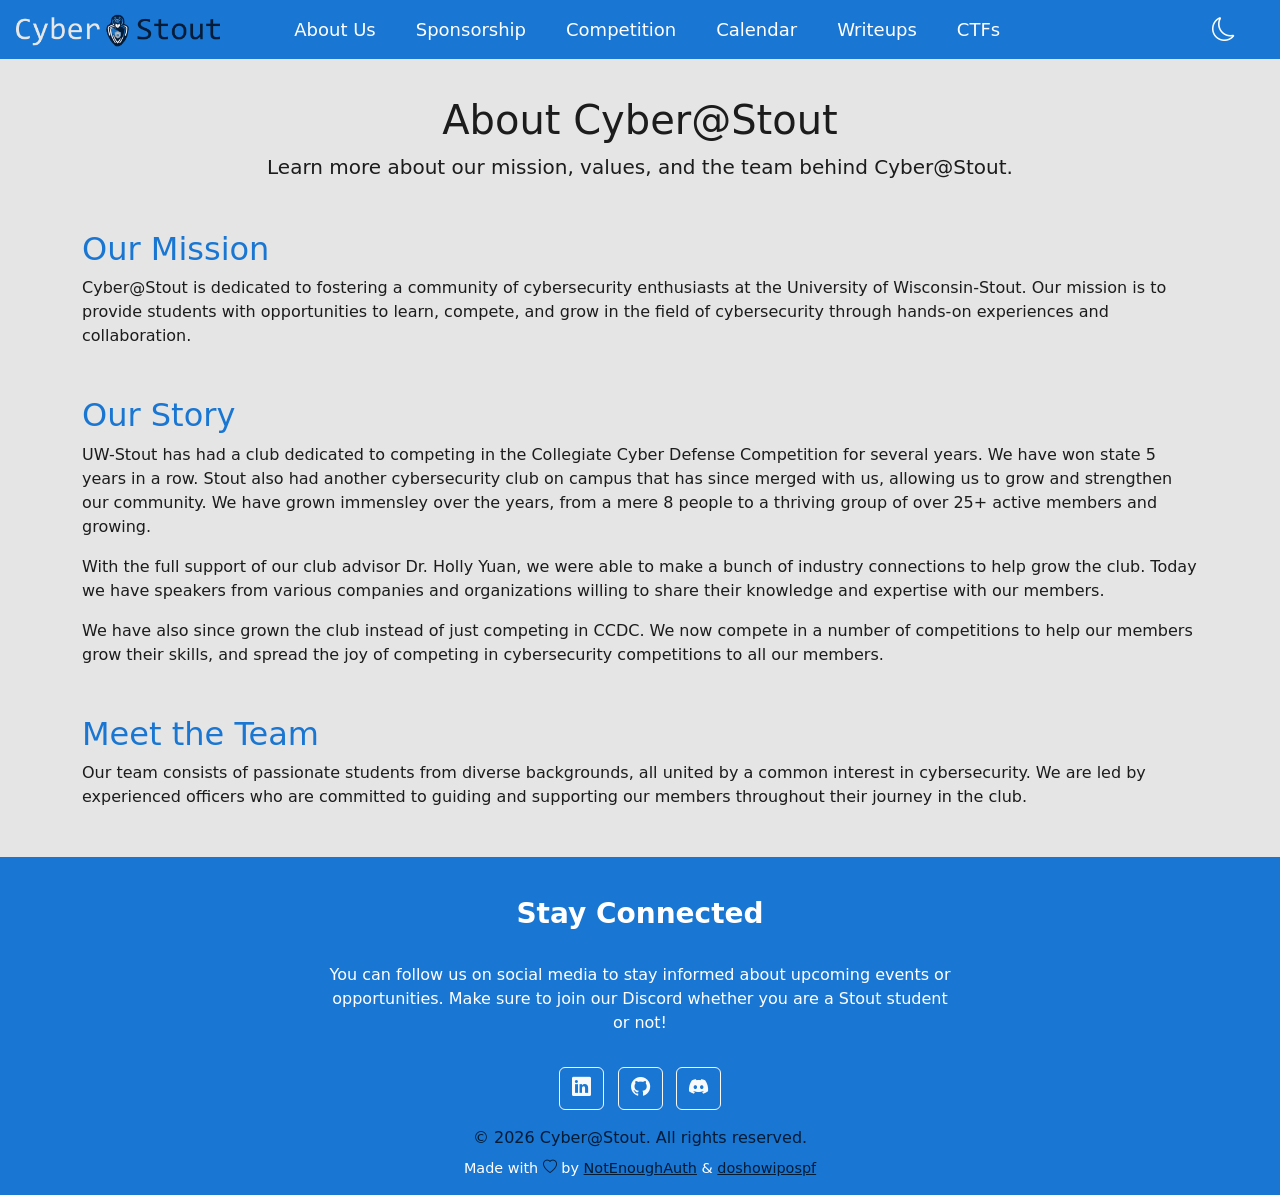
==== docs/about/index.html @ 00d7f24e "Add About page and update navigation links; enhance styles and meta tags" ====
<!DOCTYPE html>
<html lang="en">

<head>
    <meta charset="UTF-8">
    <meta name="viewport" content="width=device-width, initial-scale=1.0">
    <meta name="viewport" content="width=device-width, initial-scale=1.0">
    <meta property="og:url" content="https://cyberatstout.org/index.html" />
    <meta property="og:type" content="website" />
    <meta property="og:title" content="Cyber@Stout - Stout Collegiate Cyber Defense Club" />
    <meta property="og:description"
        content="The University of Wisconsin Stout's Premier Collegiate Cyber Defense Club - Learn cybersecurity fundamentals, compete in national competitions, network with industry professionals, and join our thriving community of security enthusiasts and researchers." />
    <meta property="og:image" content="https://cyberatstout.org/assets/ccdl_banner_white.png" />
    <meta name="twitter:card" content="summary_large_image" />
    <meta name="twitter:site" content="@CyberStout" />
    <meta name="twitter:creator" content="@CyberStout" />
    <meta name="twitter:title" content="Cyber@Stout - Stout's Collegiate Cyber Defense Club" />
    <meta name="twitter:description"
        content="The University of Wisconsin Stout's Premier Collegiate Cyber Defense Club - Learn cybersecurity fundamentals, compete in national competitions, network with industry professionals, and join our thriving community of security enthusiasts and researchers." />
    <meta name="twitter:image" content="https://cyberatstout.org/assets/ccdl_banner_white.png" />
    <link rel="canonical" href="https://cyberatstout.org/index.html" />
    <meta name="description"
        content="Support the Cyber@Stout Collegiate Cyber Defense Competition Club by becoming a sponsor. Help fund our students and our mission to educate the community about computer security." />
    <title>About | Cyber@Stout</title>
    <link rel="icon" type="image/x-icon" href="../branding/favicon_all/favicon.ico" sizes="32x32">
    <link rel="shortcut icon" href="../branding/favicon_all/favicon.ico" type="image/x-icon">
    <link rel="icon" href="../branding/favicon_all/icon.svg" type="image/svg+xml">
    <link rel="apple-touch-icon" href="../branding/favicon_all/apple-touch-icon.png"><!-- 180×180 -->
    <link rel="manifest" href="../branding/favicon_all/site.webmanifest">
    <meta name="viewport" content="width=device-width, initial-scale=1">
    <link rel="stylesheet" href="https://cdn.jsdelivr.net/npm/bootstrap@5.3.8/dist/css/bootstrap.min.css" />
    <link rel="stylesheet" href="https://cdn.jsdelivr.net/npm/bootstrap-icons@1.5.0/font/bootstrap-icons.css" />
    <link rel="stylesheet" href="../css/mainstyle.css">
    <script>
        function toggleNavbar() {
            const navbar = document.querySelector(".navbar-collapse");
            const navbarFull = document.getElementById("navbar");
            if (navbar.classList.contains("show")) {
                navbar.classList.remove("show");
                if (window.scrollY == 0) {
                    navbarFull.classList.remove("scrolled");
                }
            } else {
                navbar.classList.add("show");
                navbarFull.classList.add("scrolled");
            }
        }
    </script>
</head>

<header>
    <nav id="navbar" class="navbar navbar-expand-lg navbar-dark fixed-top justify-content-center">
        <div class="collapse navbar-collapse justify-content-center" id="navbarNav">
            <ul class="navbar-nav">
                <li class="navbar-item">
                    <a href="." class="nav-link">About Us</a>
                </li>
                <li class="navbar-item">
                    <a href="../sponsorship" class="nav-link">Sponsorship</a>
                </li>
                <li class="navbar-item">
                    <a href="../competition" class="nav-link">Competition</a>
                </li>
                <li class="navbar-item">
                    <a href="../calendar" class="nav-link">Calendar</a>
                </li>
                <li class="navbar-item">
                    <a href="../writeups" class="nav-link">Writeups</a>
                </li>
                <li class="navbar-item">
                    <a href="../ctf" class="nav-link">CTFs</a>
                </li>
            </ul>
        </div>
        <div class="navbar-brand">
            <a href="../">
                <img id="logo" src="branding/cyberstout_banner_3.png" alt="Logo">
            </a>
        </div>
        <button class="navbar-toggler" type="button" data-toggle="collapse" data-target="#navbarNav"
            aria-controls="navbarNav" aria-expanded="false" aria-label="Toggle navigation" onclick="toggleNavbar()">
            <span class="navbar-toggler-icon"></span>
        </button>
        <button id="theme-toggle"
            style="position: absolute; right: 1.5rem; background: none; border: none; color: #fff; font-size: 1.5rem; cursor: pointer; top: 0; bottom: 0; height: 100%;">
            <i class="bi bi-moon"></i>
        </button>
    </nav>
    <script>
        const toggle = document.getElementById('theme-toggle');
        const root = document.documentElement;

        // Set the initial theme icon based on the current theme
        const currentTheme = localStorage.getItem('theme') || (window.matchMedia("(prefers-color-scheme: dark)").matches ? "dark" : "light");
        toggle.innerHTML = currentTheme === 'dark' ? '<i class="bi bi-sun"></i>' : '<i class="bi bi-moon"></i>';

        if (root.getAttribute('data-theme') === null) {
            const prefersDark = window.matchMedia && window.matchMedia('(prefers-color-scheme: dark)').matches;
            root.setAttribute('data-theme', prefersDark ? 'dark' : 'light');
        }

        toggle.addEventListener('click', () => {
            const currentTheme = root.getAttribute('data-theme');
            const newTheme = currentTheme === 'dark' ? 'light' : 'dark';
            root.setAttribute('data-theme', newTheme);
            localStorage.setItem('theme', newTheme);
            toggle.innerHTML = newTheme === 'dark' ? '<i class="bi bi-sun"></i>' : '<i class="bi bi-moon"></i>';
        });
    </script>
    <script>
        function updateLogo() {
            const theme = document.documentElement.getAttribute('data-theme');
            const logo = document.getElementById('logo');
            if (theme === 'dark') {
                logo.src = '../branding/cyberstout_banner_2.png';
            } else {
                logo.src = '../branding/cyberstout_banner_3.png';
            }
        }
        updateLogo();
        document.getElementById('theme-toggle').addEventListener('click', () => {
            setTimeout(updateLogo, 0);
        });
    </script>
</header>


<body>
    <main class="container my-5 pt-5">
        <div class="text-center mb-5">
            <h1>About Cyber@Stout</h1>
            <p class="lead">Learn more about our mission, values, and the team behind Cyber@Stout.</p>
        </div>

        <section class="mb-5">
            <h2 class="header-color">Our Mission</h2>
            <p>Cyber@Stout is dedicated to fostering a community of cybersecurity enthusiasts at the University of
                Wisconsin-Stout. Our mission is to provide students with opportunities to learn, compete, and grow in
                the field of cybersecurity through hands-on experiences and collaboration.</p>
        </section>

        <section class="mb-5">
            <h2 class="header-color">Our Story</h2>
            <p>UW-Stout has had a club dedicated to competing in the Collegiate Cyber Defense Competition for several
                years. We have won state 5 years in a row. Stout also had another cybersecurity club on campus that has
                since merged with us, allowing us to grow and strengthen our community. We have grown immensley over the
                years, from a mere 8 people to a thriving group of over 25+ active members and growing.</p>
            <p>With the full support of our club advisor Dr. Holly Yuan, we were able to make a bunch of industry
                connections to help grow the club. Today we have speakers from various companies and organizations
                willing to share their knowledge and expertise with our members.</p>
            <p>We have also since grown the club instead of just competing in CCDC. We now compete in a number of
                competitions to help our members grow their skills, and spread the joy of competing in cybersecurity
                competitions to all our members.</p>
        </section>

        <section class="mb-5">
            <h2 class="header-color">Meet the Team</h2>
            <p>Our team consists of passionate students from diverse backgrounds, all united by a common interest in
                cybersecurity. We are led by experienced officers who are committed to guiding and supporting our
                members
                throughout their journey in the club.</p>
        </section>
    </main>
</body>

<footer>
    <div class="text-center pt-4 ">
        <h3><b>Stay Connected</b></h3>
        <p class="col-sm-8 col-lg-6" style="width: 50%; margin: 0 auto; margin-top: 2rem;">You can follow us on social
            media
            to stay
            informed about
            upcoming events or
            opportunities.
            Make sure to join our
            Discord whether you are a Stout student or not!</p>
        <div style="margin-bottom: 1rem; margin-top: 2rem;">
            <a href="https://www.linkedin.com/company/cyberstout/" target="_blank" class="btn btn-outline-light mx-1"
                style="display: inline-flex; align-items: center;">
                <i class="bi bi-linkedin" style="font-size: 1.2rem;"></i>
            </a>
            <a href="https://github.com/UWStout-CCDC" target="_blank" class="btn btn-outline-light mx-1"
                style="display: inline-flex; align-items: center;">
                <i class="bi bi-github" style="font-size: 1.2rem;"></i>
            </a>
            <a href="https://discord.gg/WnM73rQFCY" target="_blank" class="btn btn-outline-light mx-1"
                style="display: inline-flex; align-items: center;">
                <i class="bi bi-discord" style="font-size: 1.2rem;"></i>
            </a>
        </div>
        <p style="margin-bottom: 0.5rem; color: var(--color-text-primary);">&copy;
            <script>document.write(new Date().getFullYear())</script> Cyber@Stout. All rights reserved.
        </p>
        <p style="margin: 0; margin-bottom: 0; font-size: 0.9rem;">Made with <i class="bi bi-heart"
                style="color: var(--color-text-primary);"></i>
            by <a href="https://github.com/NotEnoughAuth" target="_blank"
                style="color: var(--color-text-primary);">NotEnoughAuth</a> &amp;
            <a href="https://github.com/doshowipospf" target="_blank"
                style="color: var(--color-text-primary);">doshowipospf</a>
        </p>
    </div>
</footer>

</html>
---- docs/css/mainstyle.css ----
/* Base theme variables */
:root {
  --color-bg: #E5E5E5;
  /* Light background */
  --color-bg-secondary: #FFFFFF;
  --color-text: #1C1C1C;
  /* Primary text */
  --color-text-secondary: #333333;
  --color-accent: #1976D2;
  /* Cyber blue */
  --color-accent-secondary: #00B8D9;
  /* Optional cyan accent */
  --color-nav-bg: var(--color-accent);
  --color-text-primary: #001B36;
}

/* Automatically apply dark mode if user's OS prefers it */
@media (prefers-color-scheme: dark) {
  :root {
    --color-bg: #040f18;
    --color-bg-secondary: #001B36;
    --color-text: #E5E5E5;
    --color-text-secondary: #CCCCCC;
    --color-accent: #1976D2;
    --color-accent-secondary: #00B8D9;
    --color-nav-bg: #07141f;
    --color-text-primary: #1976D2;
  }
}

/* Dark theme override */
[data-theme="dark"] {
  --color-bg: #040f18;
  --color-bg-secondary: #001B36;
  --color-text: #E5E5E5;
  --color-text-secondary: #CCCCCC;
  --color-accent: #1976D2;
  --color-accent-secondary: #00B8D9;
  --color-nav-bg: #07141f;
  --color-text-primary: #1976D2;
}

[data-theme="light"] {
  --color-bg: #E5E5E5;
  /* Light background */
  --color-bg-secondary: #FFFFFF;
  --color-text: #1C1C1C;
  /* Primary text */
  --color-text-secondary: #333333;
  --color-accent: #1976D2;
  /* Cyber blue */
  --color-accent-secondary: #00B8D9;
  /* Optional cyan accent */
  --color-nav-bg: var(--color-accent);
  --color-text-primary: #001B36;
}

body {
  background-color: var(--color-bg) !important;
  color: var(--color-text) !important;
  transition: background-color 0.3s ease, color 0.3s ease !important;
  overflow-x: hidden;
}

button {
  background: var(--color-accent);
  color: #fff;
  border: none;
  padding: 10px 20px;
  border-radius: 8px;
  cursor: pointer;
}

* {
  transition: background-color 0.3s ease, color 0.3s ease;
}



/* Make sure the body and html take up full height */
html,
body {
  height: 100%;
  margin: 0;
}

/* Wrapper uses flexbox to push footer down */
.wrapper {
  display: flex;
  flex-direction: column;
  min-height: 100vh;
  /* full viewport height */
}

/* Main takes up all the available space */
main {
  flex: 1;
}

/* Footer styling */
footer {
  background: var(--color-nav-bg);
  color: #fff;
  text-align: center;
  padding: 1rem;
}

/* body {
  background: linear-gradient(to bottom, #0a0f14, #0d131a);
} */


.hero-logo {
  filter: drop-shadow(0 0 20px rgba(0, 123, 255, 0.6));
}

@keyframes pulseGlow {
  0% {
    filter: drop-shadow(0 0 10px rgba(0, 123, 255, 0.4));
  }

  50% {
    filter: drop-shadow(0 0 20px rgba(0, 123, 255, 0.8));
  }

  100% {
    filter: drop-shadow(0 0 10px rgba(0, 123, 255, 0.4));
  }
}

.hero-logo {
  animation: pulseGlow 4s infinite;
}

.hero {
  background-attachment: fixed;
  background-size: cover;
}

/* .hero {
  position: relative;
  min-height: 100vh;
  display: flex;
  align-items: center;
  justify-content: center;
  background: radial-gradient(circle at center, #0d131a 0%, #0a0f14 100%);
  overflow: hidden;
} */

.hero-title {
  color: var(--color-accent) !important;
}

/* Shooting stars canvas fills the hero */
#shootingStars {
  position: absolute;
  top: 0;
  left: 0;
  width: 100%;
  height: 100%;
  display: block;
  z-index: 0;
  pointer-events: none;
  /* ensures buttons are clickable */
}

.activity-card-photo {
  border-radius: 12px;
  box-shadow: 0 4px 8px rgba(0, 0, 0, 0.1);
  width: 100%;
  max-height: 300px;
  object-fit: cover;
  transition: transform 0.3s ease, box-shadow 0.3s ease;
}

.activity-card-photo:hover {
  transform: translateY(-4px);
  box-shadow: 0 8px 16px rgba(0, 0, 0, 0.2);
}

.activity-card {
  margin: 0 0;
}

.activity-card>h2 {
  color: var(--color-accent);
  size: 1rem;
}

#logo {
  height: 2em;
}

.navbar {
  background-color: transparent !important;
  /* background: #1e3ab4; */
  /* background: #0f1216; */
  background: var(--color-nav-bg) !important;
  color: #ffffff;
  font-size: large;
  font-weight: 500;
  transition: background-color 200ms linear;
}

.navbar-brand {
  padding-left: 2vw;
  position: absolute;
  left: 0.5rem;
  justify-content: flex-start;
  display: flex;
  align-items: center;
  padding-left: 0.5rem;
}

/* Hide .navbar-brand when its parent has .scrolled */
.scrolled .navbar-brand {
  display: none !important;
}

.scrolled #theme-toggle {
  display: none !important;
}



/* #navbarNav {
    padding-left: 2vw;
    padding-right: 2vw;
} */

.navbar-toggler {
  border: none !important;
  background: none !important;
  outline: none !important;
  box-shadow: none !important;
}

#navbarNav {
  padding-left: 3vw;
}

.nav-link {
  color: #fff !important;
  margin-right: 1.5rem;
  transition: color 200ms linear;
}

.header-color {
  color: var(--color-accent) !important;
}
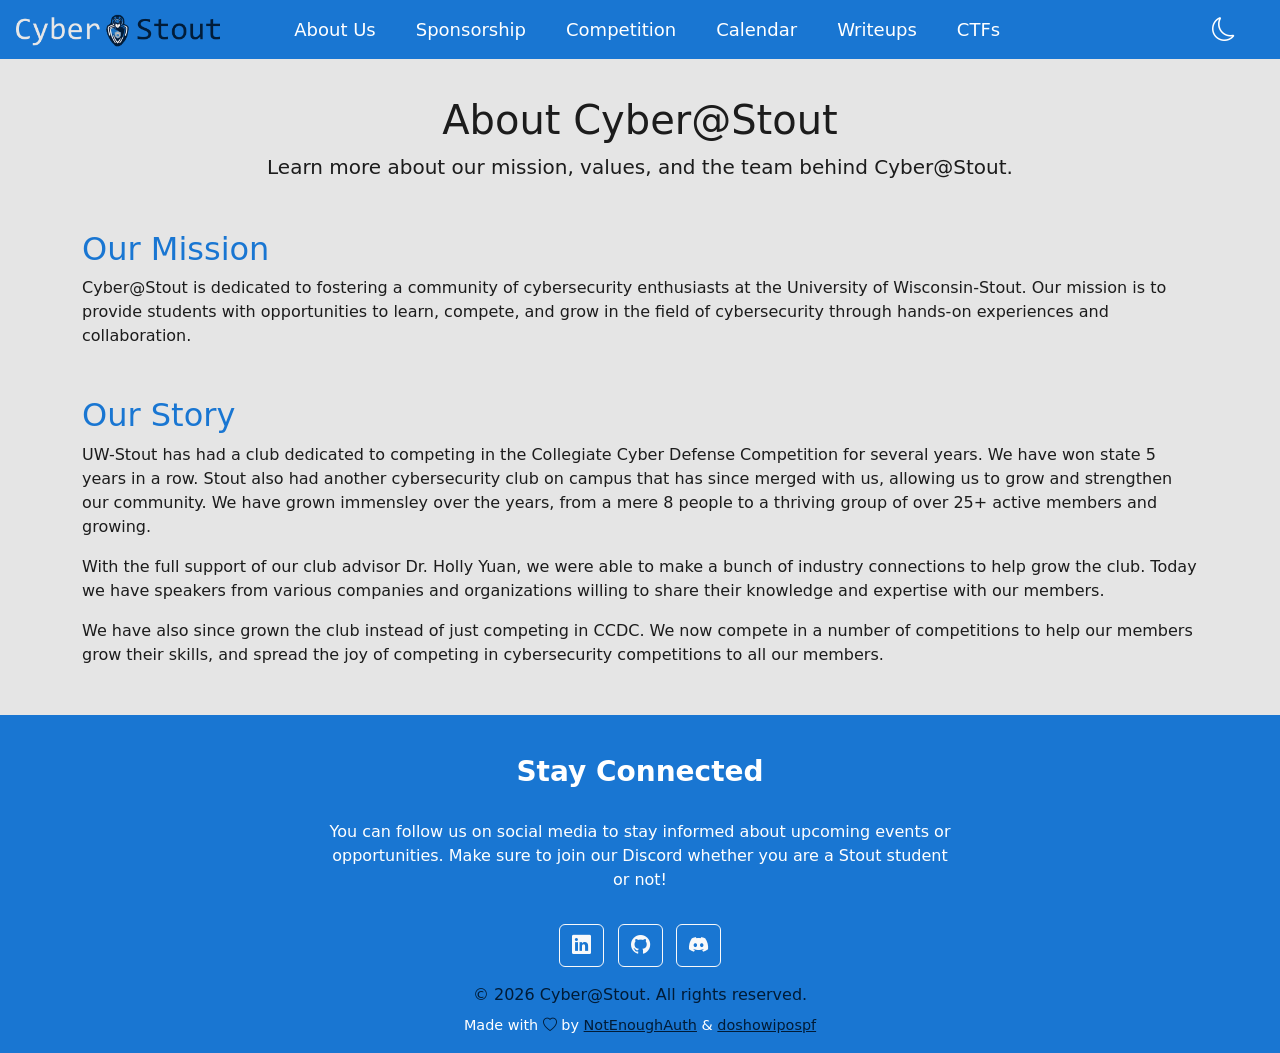
==== commit 6c523ad1: "Update navigation links to point to the new Writeups repository URL" ====
--- a/docs/about/index.html
+++ b/docs/about/index.html
@@ -65,7 +65,7 @@
                     <a href="../calendar" class="nav-link">Calendar</a>
                 </li>
                 <li class="navbar-item">
-                    <a href="../writeups" class="nav-link">Writeups</a>
+                    <a href="https://github.com/UWStout-CCDC/CTF-Writeups" class="nav-link">Writeups</a>
                 </li>
                 <li class="navbar-item">
                     <a href="../ctf" class="nav-link">CTFs</a>
@@ -152,14 +152,6 @@
                 competitions to help our members grow their skills, and spread the joy of competing in cybersecurity
                 competitions to all our members.</p>
         </section>
-
-        <section class="mb-5">
-            <h2 class="header-color">Meet the Team</h2>
-            <p>Our team consists of passionate students from diverse backgrounds, all united by a common interest in
-                cybersecurity. We are led by experienced officers who are committed to guiding and supporting our
-                members
-                throughout their journey in the club.</p>
-        </section>
     </main>
 </body>
 
--- a/docs/css/mainstyle.css
+++ b/docs/css/mainstyle.css
@@ -247,4 +247,10 @@
 
 .header-color {
   color: var(--color-accent) !important;
+}
+
+.calendar-container {
+  padding: 8rem 2rem 2rem 2rem;
+  max-width: 1200px;
+  margin: 0 auto;
 }
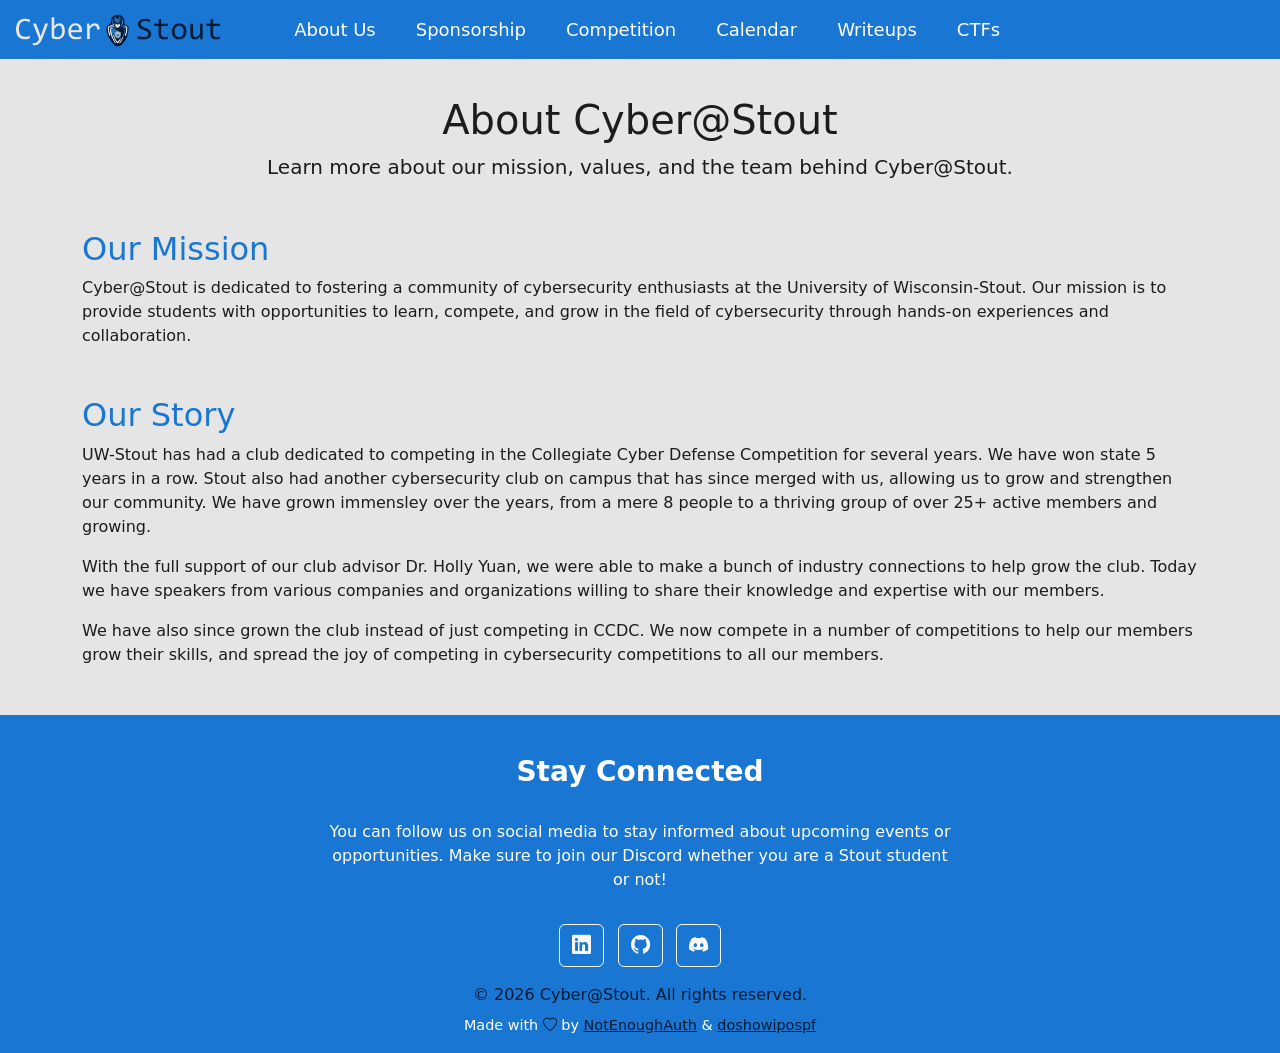
==== commit 2fcd417e: "Refactor navbar and theme toggle functionality across multiple pages - Updated navbar toggler to use" ====
--- a/docs/about/index.html
+++ b/docs/about/index.html
@@ -77,22 +77,27 @@
                 <img id="logo" src="branding/cyberstout_banner_3.png" alt="Logo">
             </a>
         </div>
-        <button class="navbar-toggler" type="button" data-toggle="collapse" data-target="#navbarNav"
-            aria-controls="navbarNav" aria-expanded="false" aria-label="Toggle navigation" onclick="toggleNavbar()">
-            <span class="navbar-toggler-icon"></span>
-        </button>
-        <button id="theme-toggle"
+        <div class="ms-auto d-flex align-items-center">
+            <button class="navbar-toggler" type="button" data-bs-toggle="collapse" data-bs-target="#navbarNav"
+                aria-controls="navbarNav" aria-expanded="false" aria-label="Toggle navigation" onclick="toggleNavbar()">
+                <span class="navbar-toggler-icon"></span>
+            </button>
+        </div>
+        <!-- <button id="theme-toggle"
             style="position: absolute; right: 1.5rem; background: none; border: none; color: #fff; font-size: 1.5rem; cursor: pointer; top: 0; bottom: 0; height: 100%;">
             <i class="bi bi-moon"></i>
-        </button>
+        </button> -->
     </nav>
     <script>
         const toggle = document.getElementById('theme-toggle');
         const root = document.documentElement;
 
         // Set the initial theme icon based on the current theme
-        const currentTheme = localStorage.getItem('theme') || (window.matchMedia("(prefers-color-scheme: dark)").matches ? "dark" : "light");
-        toggle.innerHTML = currentTheme === 'dark' ? '<i class="bi bi-sun"></i>' : '<i class="bi bi-moon"></i>';
+        // const currentTheme = localStorage.getItem('theme') || (window.matchMedia("(prefers-color-scheme: dark)").matches ? "dark" : "light");
+        // toggle.innerHTML = currentTheme === 'dark' ? '<i class="bi bi-sun"></i>' : '<i class="bi bi-moon"></i>';
+
+        // Disable automatic theme detection and default to dark mode
+        const currentTheme = 'dark';
 
         if (root.getAttribute('data-theme') === null) {
             const prefersDark = window.matchMedia && window.matchMedia('(prefers-color-scheme: dark)').matches;
--- a/docs/css/mainstyle.css
+++ b/docs/css/mainstyle.css
@@ -253,4 +253,12 @@
   padding: 8rem 2rem 2rem 2rem;
   max-width: 1200px;
   margin: 0 auto;
+}
+
+.legal-disclaimer {
+  font-size: 0.75rem;
+  color: var(--color-text-secondary);
+  text-align: center;
+  margin-top: 1rem;
+  margin-bottom: 1rem;
 }
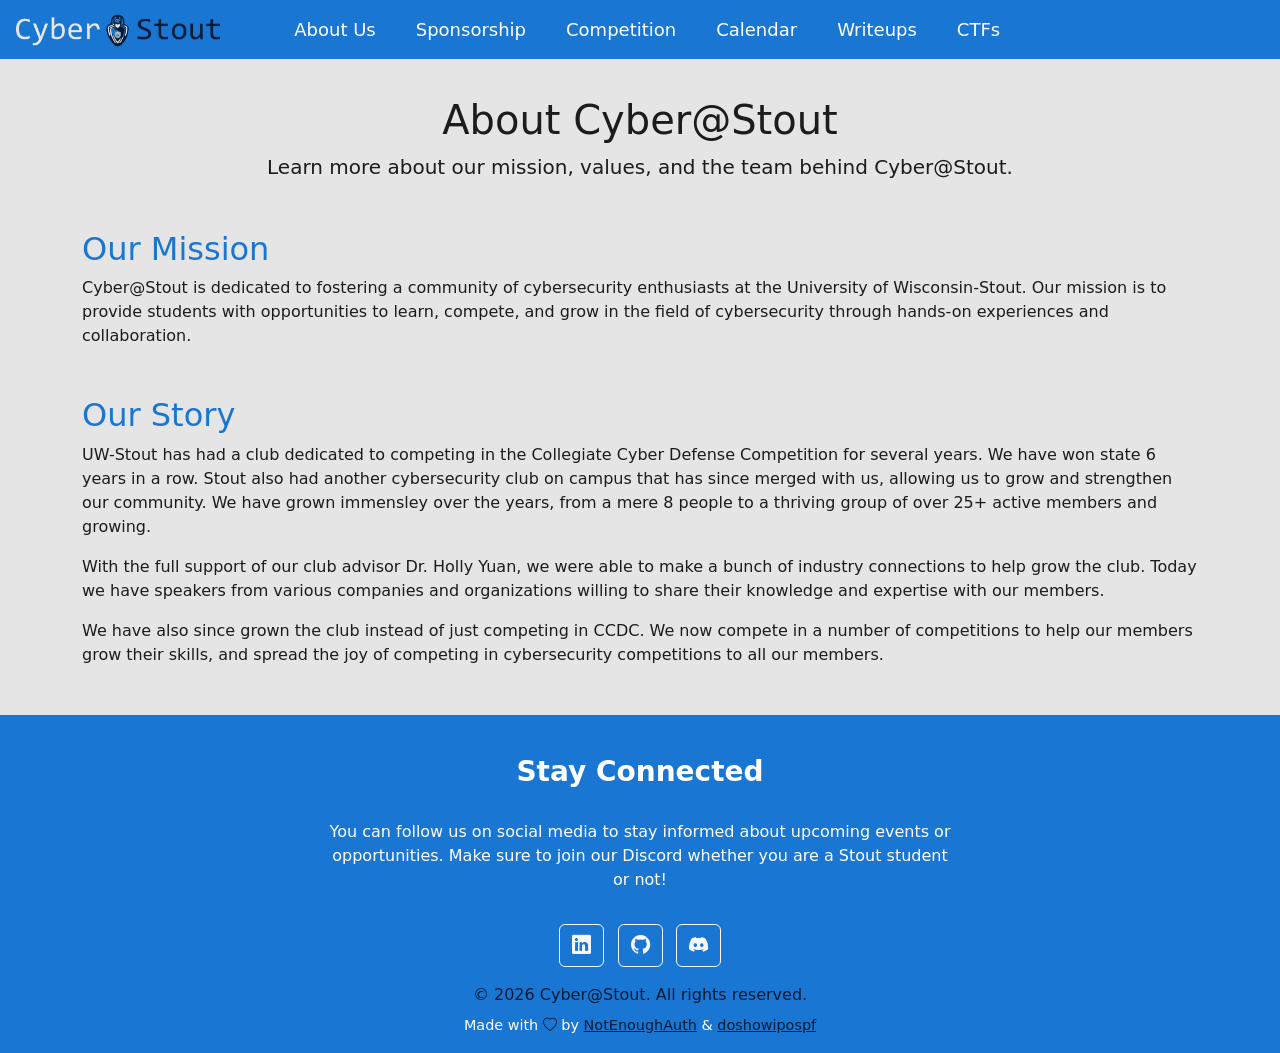
==== commit 23cb7d14: "Update site formating for consistency" ====
--- a/docs/about/index.html
+++ b/docs/about/index.html
@@ -5,7 +5,7 @@
     <meta charset="UTF-8">
     <meta name="viewport" content="width=device-width, initial-scale=1.0">
     <meta name="viewport" content="width=device-width, initial-scale=1.0">
-    <meta property="og:url" content="https://cyberatstout.org/index.html" />
+    <meta property="og:url" content="https://cyberatstout.org/about/index.html" />
     <meta property="og:type" content="website" />
     <meta property="og:title" content="Cyber@Stout - Stout Collegiate Cyber Defense Club" />
     <meta property="og:description"
@@ -18,9 +18,8 @@
     <meta name="twitter:description"
         content="The University of Wisconsin Stout's Premier Collegiate Cyber Defense Club - Learn cybersecurity fundamentals, compete in national competitions, network with industry professionals, and join our thriving community of security enthusiasts and researchers." />
     <meta name="twitter:image" content="https://cyberatstout.org/assets/ccdl_banner_white.png" />
-    <link rel="canonical" href="https://cyberatstout.org/index.html" />
-    <meta name="description"
-        content="Support the Cyber@Stout Collegiate Cyber Defense Competition Club by becoming a sponsor. Help fund our students and our mission to educate the community about computer security." />
+    <link rel="canonical" href="https://cyberatstout.org/about/index.html" />
+    <meta name="description" content="Home of UW-Stout's Premier Cybersecurity Club" />
     <title>About | Cyber@Stout</title>
     <link rel="icon" type="image/x-icon" href="../branding/favicon_all/favicon.ico" sizes="32x32">
     <link rel="shortcut icon" href="../branding/favicon_all/favicon.ico" type="image/x-icon">
@@ -47,6 +46,15 @@
         }
     </script>
 </head>
+<!-- Google tag (gtag.js) -->
+<script async src="https://www.googletagmanager.com/gtag/js?id=G-VDXVZNX19W"></script>
+<script>
+    window.dataLayer = window.dataLayer || [];
+    function gtag() { dataLayer.push(arguments); }
+    gtag('js', new Date());
+
+    gtag('config', 'G-VDXVZNX19W');
+</script>
 
 <header>
     <nav id="navbar" class="navbar navbar-expand-lg navbar-dark fixed-top justify-content-center">
@@ -83,10 +91,10 @@
                 <span class="navbar-toggler-icon"></span>
             </button>
         </div>
-        <!-- <button id="theme-toggle"
-            style="position: absolute; right: 1.5rem; background: none; border: none; color: #fff; font-size: 1.5rem; cursor: pointer; top: 0; bottom: 0; height: 100%;">
+        <button id="theme-toggle"
+            style="position: absolute; right: 1.5rem; background: none; border: none; color: #fff; font-size: 1.5rem; cursor: pointer; top: 0; bottom: 0; height: 100%; display: none;">
             <i class="bi bi-moon"></i>
-        </button> -->
+        </button>
     </nav>
     <script>
         const toggle = document.getElementById('theme-toggle');
@@ -147,7 +155,7 @@
         <section class="mb-5">
             <h2 class="header-color">Our Story</h2>
             <p>UW-Stout has had a club dedicated to competing in the Collegiate Cyber Defense Competition for several
-                years. We have won state 5 years in a row. Stout also had another cybersecurity club on campus that has
+                years. We have won state 6 years in a row. Stout also had another cybersecurity club on campus that has
                 since merged with us, allowing us to grow and strengthen our community. We have grown immensley over the
                 years, from a mere 8 people to a thriving group of over 25+ active members and growing.</p>
             <p>With the full support of our club advisor Dr. Holly Yuan, we were able to make a bunch of industry
--- a/docs/css/mainstyle.css
+++ b/docs/css/mainstyle.css
@@ -12,6 +12,9 @@
   /* Optional cyan accent */
   --color-nav-bg: var(--color-accent);
   --color-text-primary: #001B36;
+  --gap: 3rem; /* gap between logos */
+  --speed: 90; /* banner speed */
+  --duration: 20s; /* fallback duration */
 }
 
 /* Automatically apply dark mode if user's OS prefers it */
@@ -165,11 +168,11 @@
 }
 
 .activity-card-photo {
+  width: 100%;
+  aspect-ratio: 4 / 3;
+  object-fit: cover;
   border-radius: 12px;
   box-shadow: 0 4px 8px rgba(0, 0, 0, 0.1);
-  width: 100%;
-  max-height: 300px;
-  object-fit: cover;
   transition: transform 0.3s ease, box-shadow 0.3s ease;
 }
 
@@ -177,6 +180,7 @@
   transform: translateY(-4px);
   box-shadow: 0 8px 16px rgba(0, 0, 0, 0.2);
 }
+
 
 .activity-card {
   margin: 0 0;
@@ -261,4 +265,66 @@
   text-align: center;
   margin-top: 1rem;
   margin-bottom: 1rem;
+}
+
+/* Banner spans full page width */
+  .sponsor-banner {
+    width: 100vw;
+    overflow: hidden;
+    background: #00000010;
+    padding: 1rem 0;
+  }
+
+  .sponsor-track {
+    display: flex;
+    gap: var(--gap);
+    align-items: center;
+    white-space: nowrap;
+    animation: scroll-right linear infinite;
+    will-change: transform;
+  }
+
+/* clone container holds duplicate of track for seamless loop */
+.sponsor-inner {
+  display: inline-flex;
+  gap: var(--gap);
+  align-items: center;
+}
+
+.sponsor-item {
+  display: inline-flex;
+  align-items: center;
+  justify-content: center;
+  padding: 0.25rem;
+  min-height: 64px;
+}
+
+.sponsor-item img {
+  display: block;
+  height: 64px;
+  max-width: 200px;
+  object-fit: contain;
+}
+
+/* pause on hover / focus */
+.sponsor-banner:hover .sponsor-track,
+.sponsor-banner:focus-within .sponsor-track {
+  animation-play-state: paused;
+}
+
+@keyframes scroll-right {
+  /* move from -100% of the duplicated content to 0 => content appears to move right */
+  0%   { transform: translateX(-100%); }
+  100% { transform: translateX(0%); }
+}
+
+/* accessibility: hide decorative images from screen readers, unless user supplies alt */
+.sponsor-item img[alt=""] {
+  pointer-events: none;
+}
+
+/* small screens tweak */
+@media (max-width: 480px) {
+  .sponsor-banner { height: 72px; }
+  .sponsor-item img { height: 48px; }
 }
